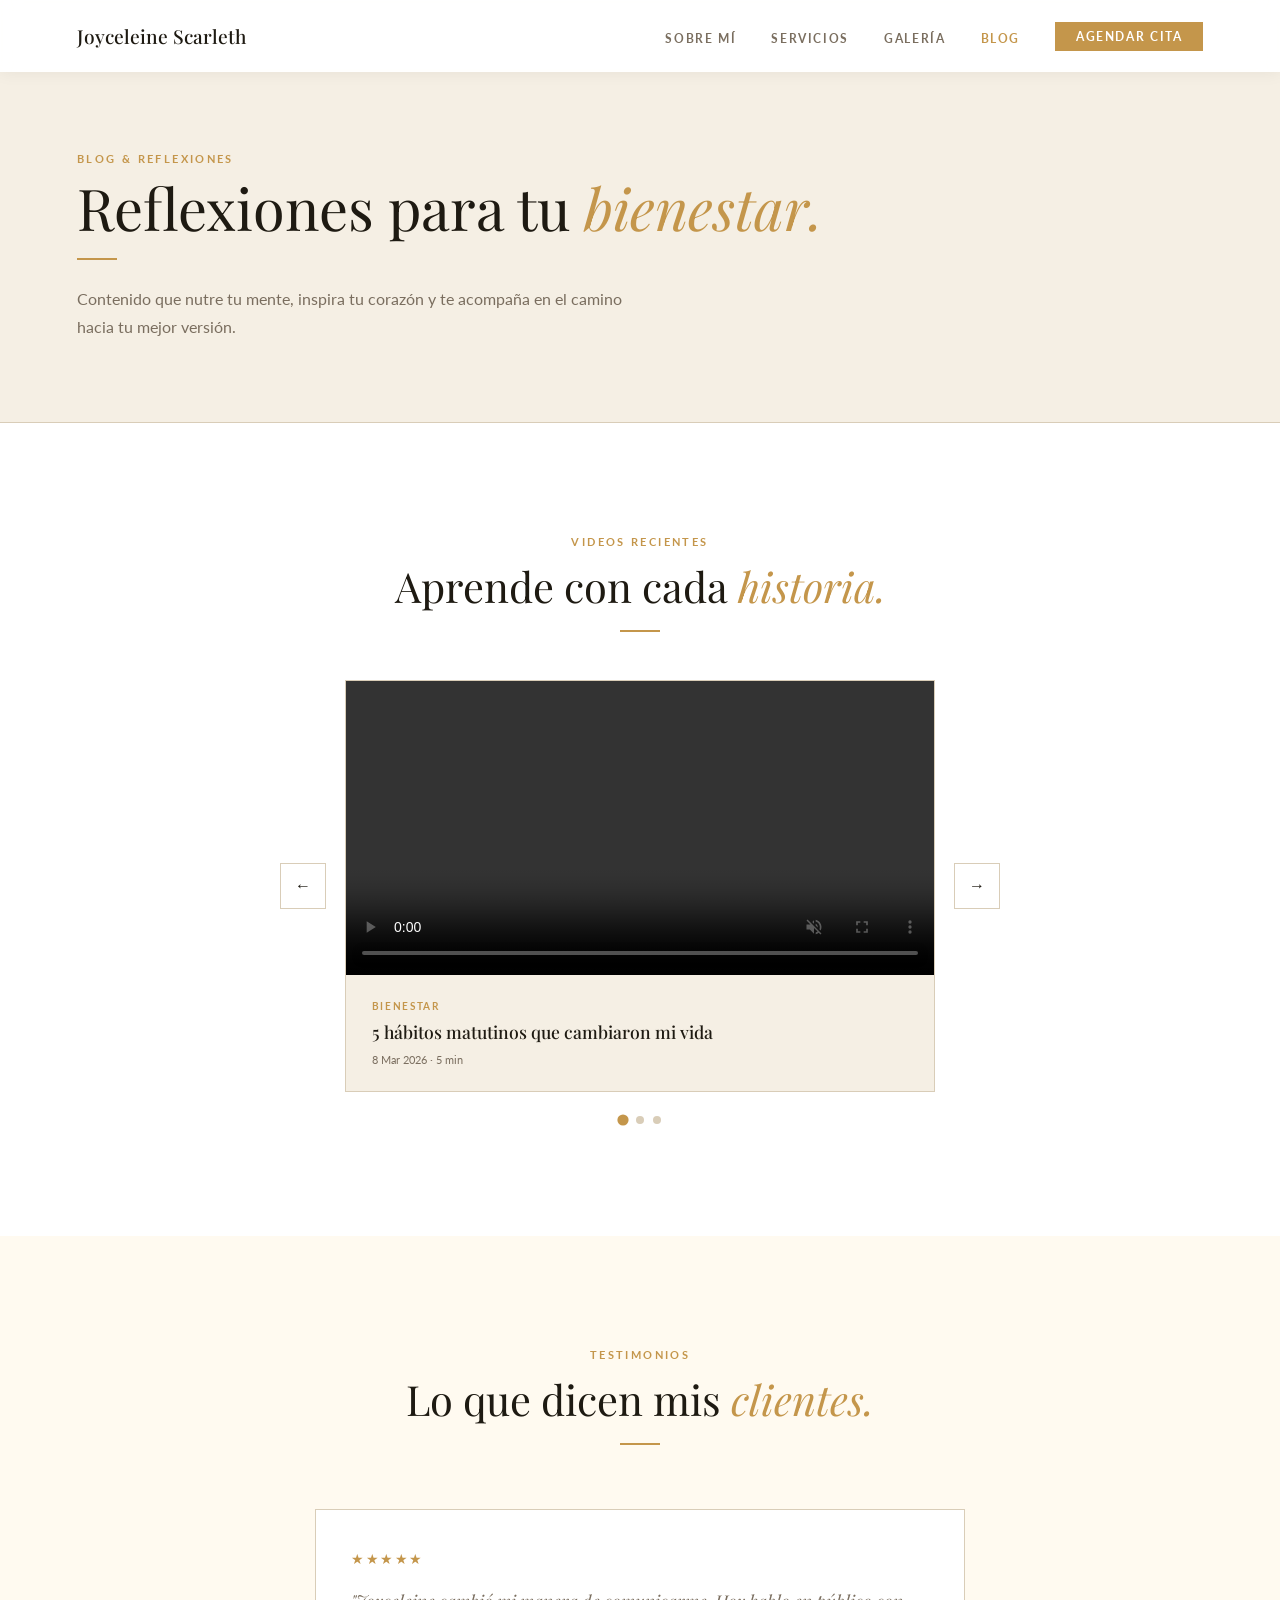
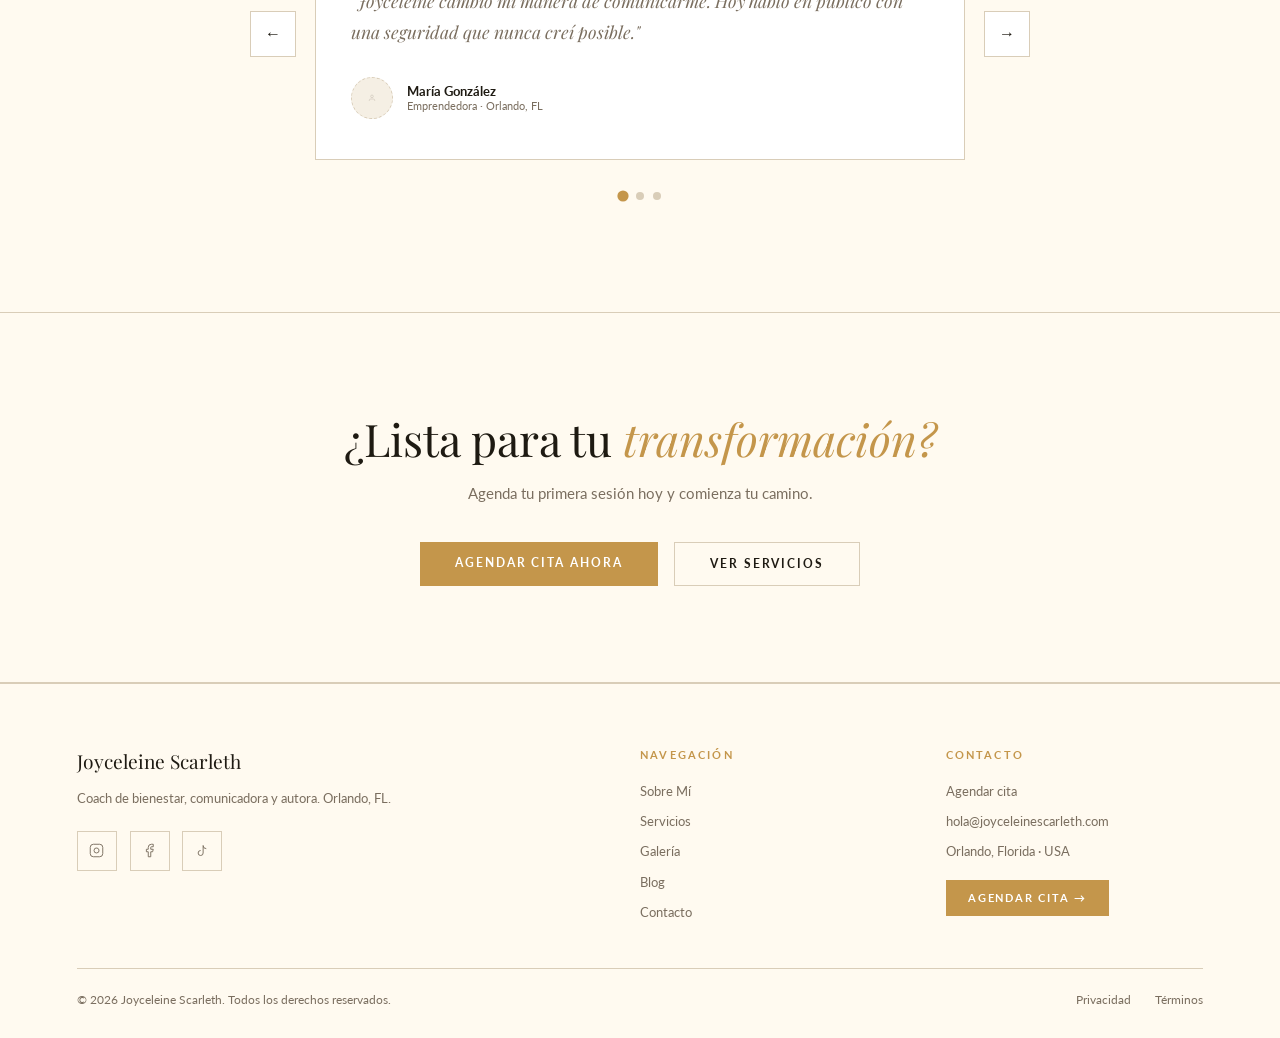
==== blog.html @ be0067e2 "Convert single-page site to multi-page structure with carousels - Split index.html into 6 pages: sob" ====
<!DOCTYPE html>
<html lang="es">
<head>
  <meta charset="UTF-8" />
  <meta name="viewport" content="width=device-width, initial-scale=1.0" />
  <title>Blog — Joyceleine Scarleth</title>
  <link rel="preconnect" href="https://fonts.googleapis.com" />
  <link rel="preconnect" href="https://fonts.gstatic.com" crossorigin />
  <link href="https://fonts.googleapis.com/css2?family=Playfair+Display:ital,wght@0,400;0,500;1,400&family=Lato:wght@300;400;700&display=swap" rel="stylesheet" />
  <link rel="stylesheet" href="src/css/style.css" />
</head>
<body>

<!-- MOBILE MENU -->
<div class="mob" id="mob">
  <button class="mob-x" id="mobX">✕</button>
  <a href="sobre-mi.html" onclick="cm()">Sobre Mí</a>
  <a href="servicios.html" onclick="cm()">Servicios</a>
  <a href="galeria.html" onclick="cm()">Galería</a>
  <a href="blog.html" onclick="cm()">Blog</a>
  <a href="contacto.html" onclick="cm()" class="btn btn-fill" style="font-size:.75rem;margin-top:1rem;">Agendar cita</a>
</div>

<!-- NAV -->
<nav id="nav" class="s">
  <a href="index.html" class="logo">Joyceleine Scarleth</a>
  <ul class="nav-links">
    <li><a href="sobre-mi.html">Sobre Mí</a></li>
    <li><a href="servicios.html">Servicios</a></li>
    <li><a href="galeria.html">Galería</a></li>
    <li><a href="blog.html" class="active">Blog</a></li>
    <li><a href="contacto.html" class="nav-cta-btn btn">Agendar cita</a></li>
  </ul>
  <div class="hamburger" id="ham"><span></span><span></span><span></span></div>
</nav>

<!-- PAGE HERO -->
<div class="page-hero">
  <span class="tag">Blog & Reflexiones</span>
  <h1>Reflexiones para tu <em>bienestar.</em></h1>
  <div class="line"></div>
  <p>Contenido que nutre tu mente, inspira tu corazón y te acompaña en el camino hacia tu mejor versión.</p>
</div>

<!-- BLOG -->
<section id="blog">
  <div class="b-head up">
    <span class="tag">Videos recientes</span>
    <h2 class="h2">Aprende con cada <em>historia.</em></h2>
    <div class="line c"></div>
  </div>
  <div class="b-carousel-wrap up">
    <button class="t-arrow b-prev" aria-label="Anterior">&#8592;</button>
    <div class="b-carousel">
      <div class="b-track">
        <div class="b-card">
          <div class="b-video-wrap">
            <video controls muted playsinline preload="metadata">
              <source src="src/videos/joycevideo1.mp4" type="video/mp4" />
            </video>
          </div>
          <div class="b-body">
            <span class="b-cat">Bienestar</span>
            <h3 class="b-title">5 hábitos matutinos que cambiaron mi vida</h3>
            <p class="b-meta">8 Mar 2026 · 5 min</p>
          </div>
        </div>
        <div class="b-card">
          <div class="b-video-wrap">
            <video controls muted playsinline preload="metadata">
              <source src="src/videos/joycevideo2.mp4" type="video/mp4" />
            </video>
          </div>
          <div class="b-body">
            <span class="b-cat">Comunicación</span>
            <h3 class="b-title">Cómo hablar en público sin miedo</h3>
            <p class="b-meta">5 Mar 2026 · 4 min</p>
          </div>
        </div>
        <div class="b-card">
          <div class="b-video-wrap">
            <video controls muted playsinline preload="metadata">
              <source src="src/videos/joycevideo3.mp4" type="video/mp4" />
            </video>
          </div>
          <div class="b-body">
            <span class="b-cat">Liderazgo</span>
            <h3 class="b-title">La base de todo liderazgo auténtico</h3>
            <p class="b-meta">1 Mar 2026 · 6 min</p>
          </div>
        </div>
      </div>
    </div>
    <button class="t-arrow b-next" aria-label="Siguiente">&#8594;</button>
  </div>
  <div class="b-dots">
    <button class="b-dot active"></button>
    <button class="b-dot"></button>
    <button class="b-dot"></button>
  </div>
</section>

<!-- TESTIMONIOS -->
<section id="testimonios">
  <div class="t-head up">
    <span class="tag">Testimonios</span>
    <h2 class="h2">Lo que dicen mis <em>clientes.</em></h2>
    <div class="line c"></div>
  </div>
  <div class="t-carousel-wrap up">
    <button class="t-arrow t-prev" aria-label="Anterior">&#8592;</button>
    <div class="t-carousel">
      <div class="t-track">
        <div class="t-card">
          <div class="t-stars">★★★★★</div>
          <p class="t-quote">"Joyceleine cambió mi manera de comunicarme. Hoy hablo en público con una seguridad que nunca creí posible."</p>
          <div class="t-auth">
            <div class="t-av ph"><svg width="16" height="16" viewBox="0 0 24 24" fill="none" stroke="currentColor" stroke-width="1.5" style="opacity:.4"><path d="M20 21v-2a4 4 0 0 0-4-4H8a4 4 0 0 0-4 4v2"/><circle cx="12" cy="7" r="4"/></svg></div>
            <div><p class="t-name">María González</p><p class="t-role">Emprendedora · Orlando, FL</p></div>
          </div>
        </div>
        <div class="t-card">
          <div class="t-stars">★★★★★</div>
          <p class="t-quote">"El coaching fue un antes y un después. Me ayudó a encontrar claridad, propósito y herramientas reales para crecer."</p>
          <div class="t-auth">
            <div class="t-av ph"><svg width="16" height="16" viewBox="0 0 24 24" fill="none" stroke="currentColor" stroke-width="1.5" style="opacity:.4"><path d="M20 21v-2a4 4 0 0 0-4-4H8a4 4 0 0 0-4 4v2"/><circle cx="12" cy="7" r="4"/></svg></div>
            <div><p class="t-name">Andrea Morales</p><p class="t-role">Ejecutiva · Miami, FL</p></div>
          </div>
        </div>
        <div class="t-card">
          <div class="t-stars">★★★★★</div>
          <p class="t-quote">"El retiro de liderazgo fue transformador. La energía de Joyceleine es magnética y su conocimiento profundo."</p>
          <div class="t-auth">
            <div class="t-av ph"><svg width="16" height="16" viewBox="0 0 24 24" fill="none" stroke="currentColor" stroke-width="1.5" style="opacity:.4"><path d="M20 21v-2a4 4 0 0 0-4-4H8a4 4 0 0 0-4 4v2"/><circle cx="12" cy="7" r="4"/></svg></div>
            <div><p class="t-name">Carmen Reyes</p><p class="t-role">Coach · Tampa, FL</p></div>
          </div>
        </div>
      </div>
    </div>
    <button class="t-arrow t-next" aria-label="Siguiente">&#8594;</button>
  </div>
  <div class="t-dots">
    <button class="t-dot active"></button>
    <button class="t-dot"></button>
    <button class="t-dot"></button>
  </div>
</section>

<!-- CTA -->
<section id="cta">
  <h2 class="cta-h up">¿Lista para tu <em>transformación?</em></h2>
  <p class="cta-sub up" style="transition-delay:.1s">Agenda tu primera sesión hoy y comienza tu camino.</p>
  <div class="cta-btns up" style="transition-delay:.2s">
    <a href="contacto.html" class="btn btn-fill">Agendar cita ahora</a>
    <a href="servicios.html" class="btn btn-outline">Ver servicios</a>
  </div>
</section>

<!-- FOOTER -->
<footer>
  <div class="ft-grid">
    <div>
      <p class="ft-name">Joyceleine Scarleth</p>
      <p class="ft-desc">Coach de bienestar, comunicadora y autora. Orlando, FL.</p>
      <div class="socials">
        <a href="https://www.instagram.com/joyceleinescarleth" target="_blank" class="soc" aria-label="Instagram"><svg width="15" height="15" viewBox="0 0 24 24" fill="none" stroke="currentColor" stroke-width="1.5"><rect x="2" y="2" width="20" height="20" rx="5"/><path d="M16 11.37A4 4 0 1 1 12.63 8 4 4 0 0 1 16 11.37z"/><line x1="17.5" y1="6.5" x2="17.51" y2="6.5"/></svg></a>
        <a href="https://www.facebook.com/share/1AGDUjxgYz/?mibextid=wwXIfr" target="_blank" class="soc" aria-label="Facebook"><svg width="15" height="15" viewBox="0 0 24 24" fill="none" stroke="currentColor" stroke-width="1.5"><path d="M18 2h-3a5 5 0 0 0-5 5v3H7v4h3v8h4v-8h3l1-4h-4V7a1 1 0 0 1 1-1h3z"/></svg></a>
        <a href="https://www.tiktok.com/@joyceleine" target="_blank" class="soc" aria-label="TikTok"><svg width="15" height="15" viewBox="0 0 24 24" fill="none" stroke="currentColor" stroke-width="1.5"><path d="M9 12a4 4 0 1 0 4 4V4a5 5 0 0 0 5 5"/></svg></a>
      </div>
    </div>
    <div>
      <p class="ft-h">Navegación</p>
      <ul class="ft-links">
        <li><a href="sobre-mi.html">Sobre Mí</a></li>
        <li><a href="servicios.html">Servicios</a></li>
        <li><a href="galeria.html">Galería</a></li>
        <li><a href="blog.html">Blog</a></li>
        <li><a href="contacto.html">Contacto</a></li>
      </ul>
    </div>
    <div>
      <p class="ft-h">Contacto</p>
      <ul class="ft-links">
        <li><a href="contacto.html">Agendar cita</a></li>
        <li><a href="mailto:hola@joyceleinescarleth.com">hola@joyceleinescarleth.com</a></li>
        <li><a href="#">Orlando, Florida · USA</a></li>
      </ul>
      <a href="contacto.html" class="btn btn-fill" style="margin-top:1.3rem;font-size:.7rem;padding:.7rem 1.4rem;">Agendar cita →</a>
    </div>
  </div>
  <div class="ft-bot">
    <p class="ft-copy">© 2026 Joyceleine Scarleth. Todos los derechos reservados.</p>
    <div class="ft-leg">
      <a href="#">Privacidad</a>
      <a href="#">Términos</a>
    </div>
  </div>
</footer>

<script>
  // Nav
  const nav = document.getElementById('nav');
  window.addEventListener('scroll', () => nav.classList.add('s'));
  document.getElementById('ham').onclick = () => document.getElementById('mob').classList.add('open');
  document.getElementById('mobX').onclick = () => document.getElementById('mob').classList.remove('open');
  function cm() { document.getElementById('mob').classList.remove('open'); }

  // Scroll animations
  const io = new IntersectionObserver(entries => {
    entries.forEach(e => { if (e.isIntersecting) { e.target.classList.add('on'); io.unobserve(e.target); } });
  }, { threshold: 0.1 });
  document.querySelectorAll('.up').forEach(el => io.observe(el));

  // ── Blog carousel with video autoplay ──
  (function () {
    const section = document.getElementById('blog');
    const track   = section.querySelector('.b-track');
    const cards   = Array.from(track.querySelectorAll('.b-card'));
    const dots    = Array.from(section.querySelectorAll('.b-dot'));
    const prev    = section.querySelector('.b-prev');
    const next    = section.querySelector('.b-next');
    let current = 0;
    let sectionVisible = false;

    function video(idx) { return cards[idx].querySelector('video'); }

    function playActive() {
      const v = video(current);
      if (v && sectionVisible) v.play().catch(() => {});
    }

    function pauseAll() {
      cards.forEach(c => { const v = c.querySelector('video'); if (v) v.pause(); });
    }

    function go(idx) {
      pauseAll();
      current = (idx + cards.length) % cards.length;
      track.style.transform = `translateX(-${current * 100}%)`;
      dots.forEach((d, i) => d.classList.toggle('active', i === current));
      playActive();
    }

    // When a video ends → next slide
    cards.forEach((card, i) => {
      const v = card.querySelector('video');
      if (v) v.addEventListener('ended', () => go(i + 1));
    });

    // Arrow & dot controls
    prev.addEventListener('click', () => go(current - 1));
    next.addEventListener('click', () => go(current + 1));
    dots.forEach((d, i) => d.addEventListener('click', () => go(i)));

    // Touch swipe
    let startX = 0;
    track.addEventListener('touchstart', e => { startX = e.touches[0].clientX; }, { passive: true });
    track.addEventListener('touchend', e => {
      const diff = startX - e.changedTouches[0].clientX;
      if (Math.abs(diff) > 40) go(current + (diff > 0 ? 1 : -1));
    });

    // Play/pause based on section visibility
    new IntersectionObserver(entries => {
      entries.forEach(e => {
        sectionVisible = e.isIntersecting;
        if (sectionVisible) playActive(); else pauseAll();
      });
    }, { threshold: 0.3 }).observe(section);
  })();

  // ── Testimonials carousel ──
  (function () {
    const section = document.getElementById('testimonios');
    const track = section.querySelector('.t-track');
    const cards = track.querySelectorAll('.t-card');
    const dots  = section.querySelectorAll('.t-dot');
    const prev  = section.querySelector('.t-prev');
    const next  = section.querySelector('.t-next');
    let current = 0, timer;

    function go(idx) {
      current = (idx + cards.length) % cards.length;
      track.style.transform = `translateX(-${current * 100}%)`;
      dots.forEach((d, i) => d.classList.toggle('active', i === current));
    }

    prev.addEventListener('click', () => { go(current - 1); resetTimer(); });
    next.addEventListener('click', () => { go(current + 1); resetTimer(); });
    dots.forEach((d, i) => d.addEventListener('click', () => { go(i); resetTimer(); }));

    let startX = 0;
    track.addEventListener('touchstart', e => { startX = e.touches[0].clientX; }, { passive: true });
    track.addEventListener('touchend', e => {
      const diff = startX - e.changedTouches[0].clientX;
      if (Math.abs(diff) > 40) { go(current + (diff > 0 ? 1 : -1)); resetTimer(); }
    });

    function resetTimer() { clearInterval(timer); timer = setInterval(() => go(current + 1), 5000); }
    section.addEventListener('mouseenter', () => clearInterval(timer));
    section.addEventListener('mouseleave', resetTimer);
    resetTimer();
  })();
</script>
</body>
</html>
---- src/css/style.css ----
:root {
  --bronze:      #C4964B;
  --bronze-dark: #9A7230;
  --beige:       #F5EFE4;
  --beige-mid:   #EDE4D3;
  --beige-dark:  #D9CDB8;
  --white:       #FFFFFF;
  --text:        #1E1A12;
  --text-soft:   #7A6E5F;
  --nav-h:       72px;
}

*, *::before, *::after { box-sizing: border-box; margin: 0; padding: 0; }
html { scroll-behavior: smooth; }
body { font-family: 'Lato', sans-serif; background: var(--white); color: var(--text); overflow-x: hidden; }
a { text-decoration: none; color: inherit; }

/* UTILS */
.tag {
  font-size: .68rem;
  font-weight: 700;
  letter-spacing: .22em;
  text-transform: uppercase;
  color: var(--bronze);
  display: block;
  margin-bottom: .8rem;
}
.h2 {
  font-family: 'Playfair Display', serif;
  font-size: clamp(1.8rem, 3.5vw, 2.6rem);
  font-weight: 400;
  line-height: 1.2;
}
.h2 em { font-style: italic; color: var(--bronze); }
.line {
  width: 40px; height: 2px;
  background: var(--bronze);
  margin: 1.2rem 0 1.6rem;
}
.line.c { margin: 1.2rem auto 1.6rem; }
.btn {
  display: inline-block;
  padding: .85rem 2.2rem;
  font-size: .75rem;
  font-weight: 700;
  letter-spacing: .16em;
  text-transform: uppercase;
  cursor: pointer;
  border: none;
  transition: all .25s;
}
.btn-fill { background: var(--bronze); color: #fff; }
.btn-fill:hover { background: var(--bronze-dark); transform: translateY(-2px); }
.btn-ghost { background: transparent; border: 1.5px solid rgba(255,255,255,.55); color: #fff; }
.btn-ghost:hover { background: rgba(255,255,255,.1); border-color: #fff; }
.btn-outline { background: transparent; border: 1.5px solid var(--beige-dark); color: var(--text); }
.btn-outline:hover { border-color: var(--bronze); color: var(--bronze); }

/* IMAGE PLACEHOLDER */
.ph {
  background: var(--beige);
  border: 1.5px dashed var(--beige-dark);
  display: flex;
  flex-direction: column;
  align-items: center;
  justify-content: center;
  gap: .5rem;
  color: var(--text-soft);
  font-size: .65rem;
  font-weight: 700;
  letter-spacing: .1em;
  text-transform: uppercase;
  text-align: center;
  padding: 1rem;
}
.ph svg { opacity: .35; }

/* ANIMATIONS */
.up { opacity: 0; transform: translateY(24px); transition: opacity .65s ease, transform .65s ease; }
.up.on { opacity: 1; transform: none; }

/* ── NAV ── */
nav {
  position: fixed; top: 0; left: 0; right: 0;
  height: var(--nav-h); z-index: 100;
  display: flex; align-items: center; justify-content: space-between;
  padding: 0 6%;
  transition: background .35s, box-shadow .35s;
}
nav.s { background: rgba(255,255,255,.97); box-shadow: 0 1px 16px rgba(0,0,0,.06); backdrop-filter: blur(10px); }
.logo {
  font-family: 'Playfair Display', serif;
  font-size: 1.2rem; font-weight: 500;
  color: #fff;
  transition: color .35s;
}
nav.s .logo { color: var(--text); }
.nav-links { display: flex; align-items: center; gap: 2.2rem; list-style: none; }
.nav-links a {
  font-size: .72rem; font-weight: 700; letter-spacing: .14em;
  text-transform: uppercase; color: rgba(255,255,255,.8);
  transition: color .25s;
}
nav.s .nav-links a { color: var(--text-soft); }
.nav-links a:hover, nav.s .nav-links a:hover { color: var(--bronze) !important; }
.nav-links a.active, nav.s .nav-links a.active { color: var(--bronze) !important; }
.nav-cta-btn {
  background: var(--bronze); color: #fff !important;
  padding: .5rem 1.3rem;
}
nav.s .nav-cta-btn { color: #fff !important; }
.hamburger { display: none; flex-direction: column; gap: 5px; cursor: pointer; }
.hamburger span { width: 22px; height: 2px; background: #fff; transition: background .35s; }
nav.s .hamburger span { background: var(--text); }

/* MOBILE MENU */
.mob {
  display: none; position: fixed; inset: 0;
  background: var(--white); z-index: 99;
  flex-direction: column; align-items: center; justify-content: center; gap: 1.8rem;
}
.mob.open { display: flex; }
.mob a { font-family: 'Playfair Display', serif; font-size: 1.8rem; color: var(--text); }
.mob a:hover { color: var(--bronze); }
.mob-x { position: absolute; top: 1.5rem; right: 6%; font-size: 1.8rem; background: none; border: none; cursor: pointer; color: var(--text); }

/* ── HERO (homepage only) ── */
#hero {
  height: 100vh; min-height: 620px;
  position: relative; display: flex; align-items: flex-end; padding-bottom: 9vh;
}
.hero-bg { position: absolute; inset: 0; overflow: hidden; }
.hero-bg img { width: 100%; height: 100%; object-fit: cover; object-position: center top; display: block; }
.hero-overlay {
  position: absolute; inset: 0;
  background: linear-gradient(to bottom, rgba(20,16,8,.1) 0%, rgba(20,16,8,.65) 100%);
}
.hero-content { position: relative; z-index: 2; padding: 0 6%; max-width: 680px; }
.hero-eyebrow { font-size: .7rem; font-weight: 700; letter-spacing: .28em; text-transform: uppercase; color: var(--bronze); margin-bottom: 1rem; }
.hero-h1 {
  font-family: 'Playfair Display', serif;
  font-size: clamp(2.6rem, 5.5vw, 5rem);
  font-weight: 400; line-height: 1.08; color: #fff; margin-bottom: 1.2rem;
}
.hero-h1 em { font-style: italic; color: #DDB97A; }
.hero-sub { font-size: 1rem; color: rgba(255,255,255,.72); margin-bottom: 2.2rem; line-height: 1.7; max-width: 420px; }
.hero-btns { display: flex; gap: 1rem; flex-wrap: wrap; }
.scroll-hint {
  position: absolute; bottom: 2rem; right: 6%; z-index: 2;
  display: flex; flex-direction: column; align-items: center; gap: .4rem;
  color: rgba(255,255,255,.4); font-size: .62rem; letter-spacing: .18em; text-transform: uppercase;
}
.scroll-line { width: 1px; height: 40px; background: linear-gradient(to bottom, transparent, rgba(255,255,255,.45)); animation: sl 2s ease-in-out infinite; }
@keyframes sl { 0%,100%{opacity:.4;transform:scaleY(1)} 50%{opacity:1;transform:scaleY(.6)} }

/* Hero socials */
.hero-socials { display: flex; gap: .7rem; margin-top: 1.6rem; }
.hero-soc {
  width: 42px; height: 42px;
  background: rgba(255,255,255,.12);
  border: 1.5px solid rgba(255,255,255,.3);
  display: flex; align-items: center; justify-content: center;
  color: rgba(255,255,255,.85);
  transition: background .25s, border-color .25s, transform .25s;
}
.hero-soc:hover {
  background: var(--bronze);
  border-color: var(--bronze);
  color: #fff;
  transform: translateY(-3px);
}

/* ── PAGE HERO (inner pages) ── */
.page-hero {
  padding: calc(var(--nav-h) + 5rem) 6% 5rem;
  background: var(--beige);
  border-bottom: 1.5px solid var(--beige-dark);
}
.page-hero .tag { margin-bottom: .6rem; }
.page-hero h1 {
  font-family: 'Playfair Display', serif;
  font-size: clamp(2.2rem, 4.5vw, 3.8rem);
  font-weight: 400;
  line-height: 1.12;
  color: var(--text);
}
.page-hero h1 em { font-style: italic; color: var(--bronze); }
.page-hero p {
  font-size: .97rem;
  color: var(--text-soft);
  margin-top: 1rem;
  max-width: 560px;
  line-height: 1.8;
}
.page-hero .line { margin-top: 1.2rem; }

/* ── NOSOTROS ── */
#nosotros {
  padding: 7rem 6%;
  display: grid; grid-template-columns: 1fr 1fr; gap: 5rem; align-items: center;
  max-width: 1160px; margin: 0 auto;
}
.about-img { position: relative; }
.about-main { height: 540px; overflow: hidden; }
.about-main img { width: 100%; height: 100%; object-fit: cover; object-position: center top; display: block; }
.about-accent {
  position: absolute; bottom: -2rem; right: -2rem;
  width: 52%; height: 240px;
  border: 5px solid var(--white); z-index: 1;
}
.about-text p { font-size: .97rem; line-height: 1.85; color: var(--text-soft); margin-bottom: 1rem; }
.about-sig { font-family: 'italic', serif; font-size: 1.6rem; font-style: italic; color: var(--bronze); margin: 1.6rem 0; }

/* About page extras */
.about-values {
  padding: 7rem 6%;
  background: #FFFAF0;
}
.about-values .inner { max-width: 1160px; margin: 0 auto; }
.values-grid { display: grid; grid-template-columns: repeat(3,1fr); gap: 2rem; margin-top: 3rem; }
.value-item {
  padding: 2rem;
  background: var(--white);
  border: 1.5px solid var(--beige-dark);
  border-top: 2px solid var(--bronze);
}
.value-item h3 { font-family: 'Playfair Display', serif; font-size: 1.1rem; font-weight: 500; margin-bottom: .8rem; }
.value-item p { font-size: .87rem; line-height: 1.75; color: var(--text-soft); }

/* ── SERVICIOS ── */
#servicios { background: #FFFAF0; padding: 7rem 6%; }
.s-head { text-align: center; margin-bottom: 4rem; }
.s-head .tag { color: var(--bronze); }
.s-head .line { background: var(--bronze); }
.s-grid { display: grid; grid-template-columns: repeat(3,1fr); gap: 16px; max-width: 1160px; margin: 0 auto; }
.s-card {
  background: var(--white); padding: 2.5rem 2rem;
  border: 1.5px solid var(--beige-dark);
  border-top: 2px solid transparent; transition: border-color .3s, box-shadow .3s; cursor: pointer;
}
.s-card:hover { border-top-color: var(--bronze); box-shadow: 0 8px 28px rgba(196,150,75,.1); }
.s-icon { width: 40px; height: 40px; color: var(--bronze); margin-bottom: 1.3rem; }
.s-title { font-family: 'Playfair Display', serif; font-size: 1.3rem; font-weight: 500; color: var(--text); margin-bottom: .8rem; }
.s-desc { font-size: .87rem; line-height: 1.75; color: var(--text-soft); margin-bottom: 1.8rem; }
.s-link { font-size: .7rem; font-weight: 700; letter-spacing: .14em; text-transform: uppercase; color: var(--bronze); }
.s-cta { text-align: center; margin-top: 3rem; }

/* ── AGENDA ── */
#agenda { padding: 7rem 6%; background: var(--white); }
.ag-inner { max-width: 1160px; margin: 0 auto; display: grid; grid-template-columns: 1fr 1.1fr; gap: 5rem; align-items: start; }
.ag-text p { font-size: .97rem; line-height: 1.85; color: var(--text-soft); margin-bottom: 1.5rem; }
.ev-list { display: flex; flex-direction: column; gap: 1px; }
.ev {
  background: var(--beige); display: grid;
  grid-template-columns: 60px 1fr auto; gap: 1.2rem; align-items: center;
  padding: 1.2rem 1.5rem; border-left: 2px solid transparent; transition: border-color .25s;
  cursor: pointer;
}
.ev:hover { border-left-color: var(--bronze); }
.ev-day { font-family: 'Playfair Display', serif; font-size: 1.8rem; font-weight: 400; color: var(--bronze); line-height: 1; display: block; }
.ev-mo { font-size: .62rem; font-weight: 700; letter-spacing: .14em; text-transform: uppercase; color: var(--text-soft); }
.ev h4 { font-family: 'Playfair Display', serif; font-size: .95rem; font-weight: 500; margin-bottom: .2rem; }
.ev p { font-size: .78rem; color: var(--text-soft); }
.ev-badge { font-size: .62rem; font-weight: 700; letter-spacing: .1em; text-transform: uppercase; padding: .3rem .7rem; background: var(--beige-mid); color: var(--text-soft); }

/* ── GALERIA ── */
#galeria { padding: 7rem 6%; background: var(--beige); }
.g-head { text-align: center; margin-bottom: 3rem; }
.g-grid {
  display: grid;
  grid-template-columns: 2fr 1fr 1fr;
  grid-template-rows: 300px 200px;
  gap: 6px; max-width: 1160px; margin: 0 auto 2.5rem;
}
.g-item { overflow: hidden; position: relative; cursor: pointer; }
.g-item .ph { width: 100%; height: 100%; border: none; }
.g-item-1 { grid-row: 1 / 3; }
.g-ov { position: absolute; inset: 0; background: rgba(20,16,8,.45); display: flex; align-items: center; justify-content: center; opacity: 0; transition: opacity .25s; }
.g-ov svg { width: 32px; height: 32px; color: #fff; }
.g-item:hover .g-ov { opacity: 1; }
.g-cta { text-align: center; }

/* Gallery page extras */
#galeria.full-gallery { padding: 5rem 6% 7rem; }
.g-grid-full {
  display: grid;
  grid-template-columns: repeat(3, 1fr);
  gap: 6px;
  max-width: 1160px;
  margin: 0 auto;
}
.g-grid-full .g-item { height: 280px; }

/* ── TESTIMONIOS (carousel) ── */
#testimonios { padding: 7rem 6%; background: #FFFAF0; }
.t-head { text-align: center; margin-bottom: 4rem; }
.t-head .tag { color: var(--bronze); }
.t-head .line { background: var(--bronze); }

/* Carousel wrapper */
.t-carousel-wrap {
  max-width: 780px;
  margin: 0 auto;
  display: flex;
  align-items: center;
  gap: 1.2rem;
}
.t-carousel { overflow: hidden; flex: 1; }
.t-track {
  display: flex;
  transition: transform .45s cubic-bezier(.4,0,.2,1);
}
.t-track .t-card { min-width: 100%; }

/* Arrow buttons */
.t-arrow {
  width: 46px; height: 46px; flex-shrink: 0;
  background: var(--white);
  border: 1.5px solid var(--beige-dark);
  color: var(--text);
  display: flex; align-items: center; justify-content: center;
  cursor: pointer; font-size: 1rem;
  transition: background .25s, border-color .25s, color .25s, transform .25s;
}
.t-arrow:hover {
  background: var(--bronze);
  border-color: var(--bronze);
  color: #fff;
  transform: scale(1.06);
}

/* Dots */
.t-dots {
  display: flex;
  justify-content: center;
  gap: .55rem;
  margin-top: 2rem;
}
.t-dot {
  width: 8px; height: 8px;
  border-radius: 50%;
  background: var(--beige-dark);
  border: none; cursor: pointer;
  transition: background .25s, transform .25s;
  padding: 0;
}
.t-dot.active {
  background: var(--bronze);
  transform: scale(1.4);
}

/* Card styles */
.t-card {
  background: var(--white); border: 1.5px solid var(--beige-dark);
  padding: 2.5rem 2.2rem; transition: border-color .25s, box-shadow .25s;
}
.t-card:hover { border-color: var(--bronze); box-shadow: 0 6px 24px rgba(196,150,75,.1); }
.t-stars { color: var(--bronze); font-size: .9rem; margin-bottom: 1.2rem; letter-spacing: .1em; }
.t-quote { font-family: 'Playfair Display', serif; font-size: 1.1rem; font-style: italic; font-weight: 400; color: var(--text-soft); line-height: 1.75; margin-bottom: 1.8rem; }
.t-auth { display: flex; align-items: center; gap: .85rem; }
.t-av { width: 42px; height: 42px; border-radius: 50%; overflow: hidden; flex-shrink: 0; }
.t-av .ph { width: 100%; height: 100%; border: none; }
.t-name { font-size: .82rem; font-weight: 700; color: var(--text); }
.t-role { font-size: .7rem; color: var(--text-soft); }

@media(max-width:600px){
  .t-arrow { width: 38px; height: 38px; font-size: .85rem; }
  .t-carousel-wrap { gap: .7rem; }
}

/* ── BLOG ── */
#blog { padding: 7rem 6%; background: var(--white); }
.b-head { text-align: center; max-width: 1160px; margin: 0 auto 3rem; }

/* Blog carousel */
.b-carousel-wrap {
  max-width: 720px;
  margin: 0 auto;
  display: flex;
  align-items: center;
  gap: 1.2rem;
}
.b-carousel { overflow: hidden; flex: 1; }
.b-track {
  display: flex;
  transition: transform .45s cubic-bezier(.4,0,.2,1);
}
.b-track .b-card { min-width: 100%; }

.b-dots {
  display: flex;
  justify-content: center;
  gap: .55rem;
  margin-top: 1.5rem;
}
.b-dot {
  width: 8px; height: 8px;
  border-radius: 50%;
  background: var(--beige-dark);
  border: none; cursor: pointer;
  transition: background .25s, transform .25s;
  padding: 0;
}
.b-dot.active { background: var(--bronze); transform: scale(1.4); }

.b-card { background: var(--beige); overflow: hidden; border: 1.5px solid var(--beige-dark); }
.b-video-wrap { position: relative; width: 100%; background: #000; }
.b-video-wrap video { width: 100%; display: block; max-height: 420px; object-fit: cover; }
.b-body { padding: 1.6rem; }
.b-cat { font-size: .65rem; font-weight: 700; letter-spacing: .16em; text-transform: uppercase; color: var(--bronze); margin-bottom: .5rem; display: block; }
.b-title { font-family: 'Playfair Display', serif; font-size: 1.1rem; font-weight: 500; line-height: 1.4; margin-bottom: .5rem; }
.b-meta { font-size: .7rem; color: var(--text-soft); }

@media(max-width:600px){
  .b-carousel-wrap { gap: .7rem; }
}

/* ── CTA ── */
#cta { background: #FFFAF0; padding: 6rem 6%; text-align: center; border-top: 1px solid var(--beige-dark); border-bottom: 1px solid var(--beige-dark); }
.cta-h { font-family: 'Playfair Display', serif; font-size: clamp(1.8rem,3.5vw,3rem); font-weight: 400; color: var(--text); margin-bottom: 1rem; }
.cta-h em { font-style: italic; color: var(--bronze); }
.cta-sub { font-size: .95rem; color: var(--text-soft); margin-bottom: 2.5rem; }
.cta-btns { display: flex; justify-content: center; gap: 1rem; flex-wrap: wrap; }

/* ── CONTACTO ── */
#contacto { padding: 7rem 6%; background: var(--beige); }
.c-inner { max-width: 1160px; margin: 0 auto; display: grid; grid-template-columns: 1fr 1.3fr; gap: 5rem; align-items: start; }
.c-info p { font-size: .95rem; line-height: 1.85; color: var(--text-soft); margin-bottom: 1.8rem; }
.c-details { display: flex; flex-direction: column; gap: .9rem; margin-bottom: 2rem; }
.c-item { display: flex; align-items: center; gap: .9rem; font-size: .9rem; color: var(--text-soft); }
.c-ico { width: 36px; height: 36px; background: var(--beige-mid); display: flex; align-items: center; justify-content: center; flex-shrink: 0; color: var(--bronze); }
.socials { display: flex; gap: .8rem; }
.soc { width: 40px; height: 40px; border: 1.5px solid var(--beige-dark); display: flex; align-items: center; justify-content: center; color: var(--text-soft); transition: all .25s; }
.soc:hover { background: var(--bronze); border-color: var(--bronze); color: #fff; transform: translateY(-2px); }
.c-form { background: var(--white); padding: 2.5rem; }
.c-form h3 { font-family: 'Playfair Display', serif; font-size: 1.5rem; font-weight: 500; margin-bottom: 1.8rem; }
.f-grid { display: grid; grid-template-columns: 1fr 1fr; gap: .9rem; }
.f-field { display: flex; flex-direction: column; gap: .35rem; }
.f-field.full { grid-column: 1/-1; }
.f-label { font-size: .67rem; font-weight: 700; letter-spacing: .14em; text-transform: uppercase; color: var(--text-soft); }
.f-input, .f-sel, .f-ta {
  border: 1.5px solid var(--beige-dark); padding: .8rem .95rem;
  font-family: 'Lato', sans-serif; font-size: .88rem;
  color: var(--text); background: var(--beige); outline: none;
  transition: border-color .2s; width: 100%;
}
.f-ta { resize: vertical; min-height: 100px; }
.f-input:focus, .f-sel:focus, .f-ta:focus { border-color: var(--bronze); }
.f-input::placeholder, .f-ta::placeholder { color: var(--beige-dark); }
.f-sub { width: 100%; margin-top: 1.2rem; padding: 1rem; font-size: .78rem; }

/* ── FOOTER ── */
footer { background: #FFFAF0; border-top: 1.5px solid var(--beige-dark); padding: 4rem 6% 2rem; }
.ft-grid { display: grid; grid-template-columns: 2fr 1fr 1fr; gap: 3rem; max-width: 1160px; margin: 0 auto 3rem; }
.ft-name { font-family: 'Playfair Display', serif; font-size: 1.2rem; color: var(--text); margin-bottom: .8rem; }
.ft-desc { font-size: .83rem; line-height: 1.75; color: var(--text-soft); margin-bottom: 1.3rem; }
.ft-h { font-size: .68rem; font-weight: 700; letter-spacing: .2em; text-transform: uppercase; color: var(--bronze); margin-bottom: 1.2rem; }
.ft-links { list-style: none; display: flex; flex-direction: column; gap: .7rem; }
.ft-links a { font-size: .83rem; color: var(--text-soft); transition: color .2s; }
.ft-links a:hover { color: var(--bronze); }
.ft-bot { border-top: 1px solid var(--beige-dark); padding-top: 1.5rem; display: flex; justify-content: space-between; max-width: 1160px; margin: 0 auto; }
.ft-copy { font-size: .72rem; color: var(--text-soft); }
.ft-leg { display: flex; gap: 1.5rem; }
.ft-leg a { font-size: .72rem; color: var(--text-soft); transition: color .2s; }
.ft-leg a:hover { color: var(--bronze); }

/* RESPONSIVE */
@media(max-width:1024px){
  #nosotros { grid-template-columns:1fr; gap:3rem; }
  .about-accent { right:0; }
  .s-grid { grid-template-columns:1fr; gap:2px; }
  .ag-inner { grid-template-columns:1fr; gap:3rem; }
  .c-inner { grid-template-columns:1fr; gap:3rem; }
  .ft-grid { grid-template-columns:1fr 1fr; gap:2.5rem; }
  .values-grid { grid-template-columns:1fr 1fr; }
  .g-grid-full { grid-template-columns:1fr 1fr; }
}
@media(max-width:768px){
  .nav-links { display:none; }
  .hamburger { display:flex; }
  .g-grid { grid-template-columns:1fr 1fr; grid-template-rows:auto; }
  .g-item-1 { grid-row:auto; grid-column:1/-1; }
  .ft-grid { grid-template-columns:1fr; gap:2rem; }
  .ft-bot { flex-direction:column; gap:.8rem; }
  .b-head { flex-direction:column; gap:1.2rem; align-items:flex-start; }
  .f-grid { grid-template-columns:1fr; }
  .values-grid { grid-template-columns:1fr; }
  .g-grid-full { grid-template-columns:1fr; }
  .g-grid-full .g-item { height: 220px; }
  .page-hero { padding: calc(var(--nav-h) + 3rem) 6% 3rem; }
}
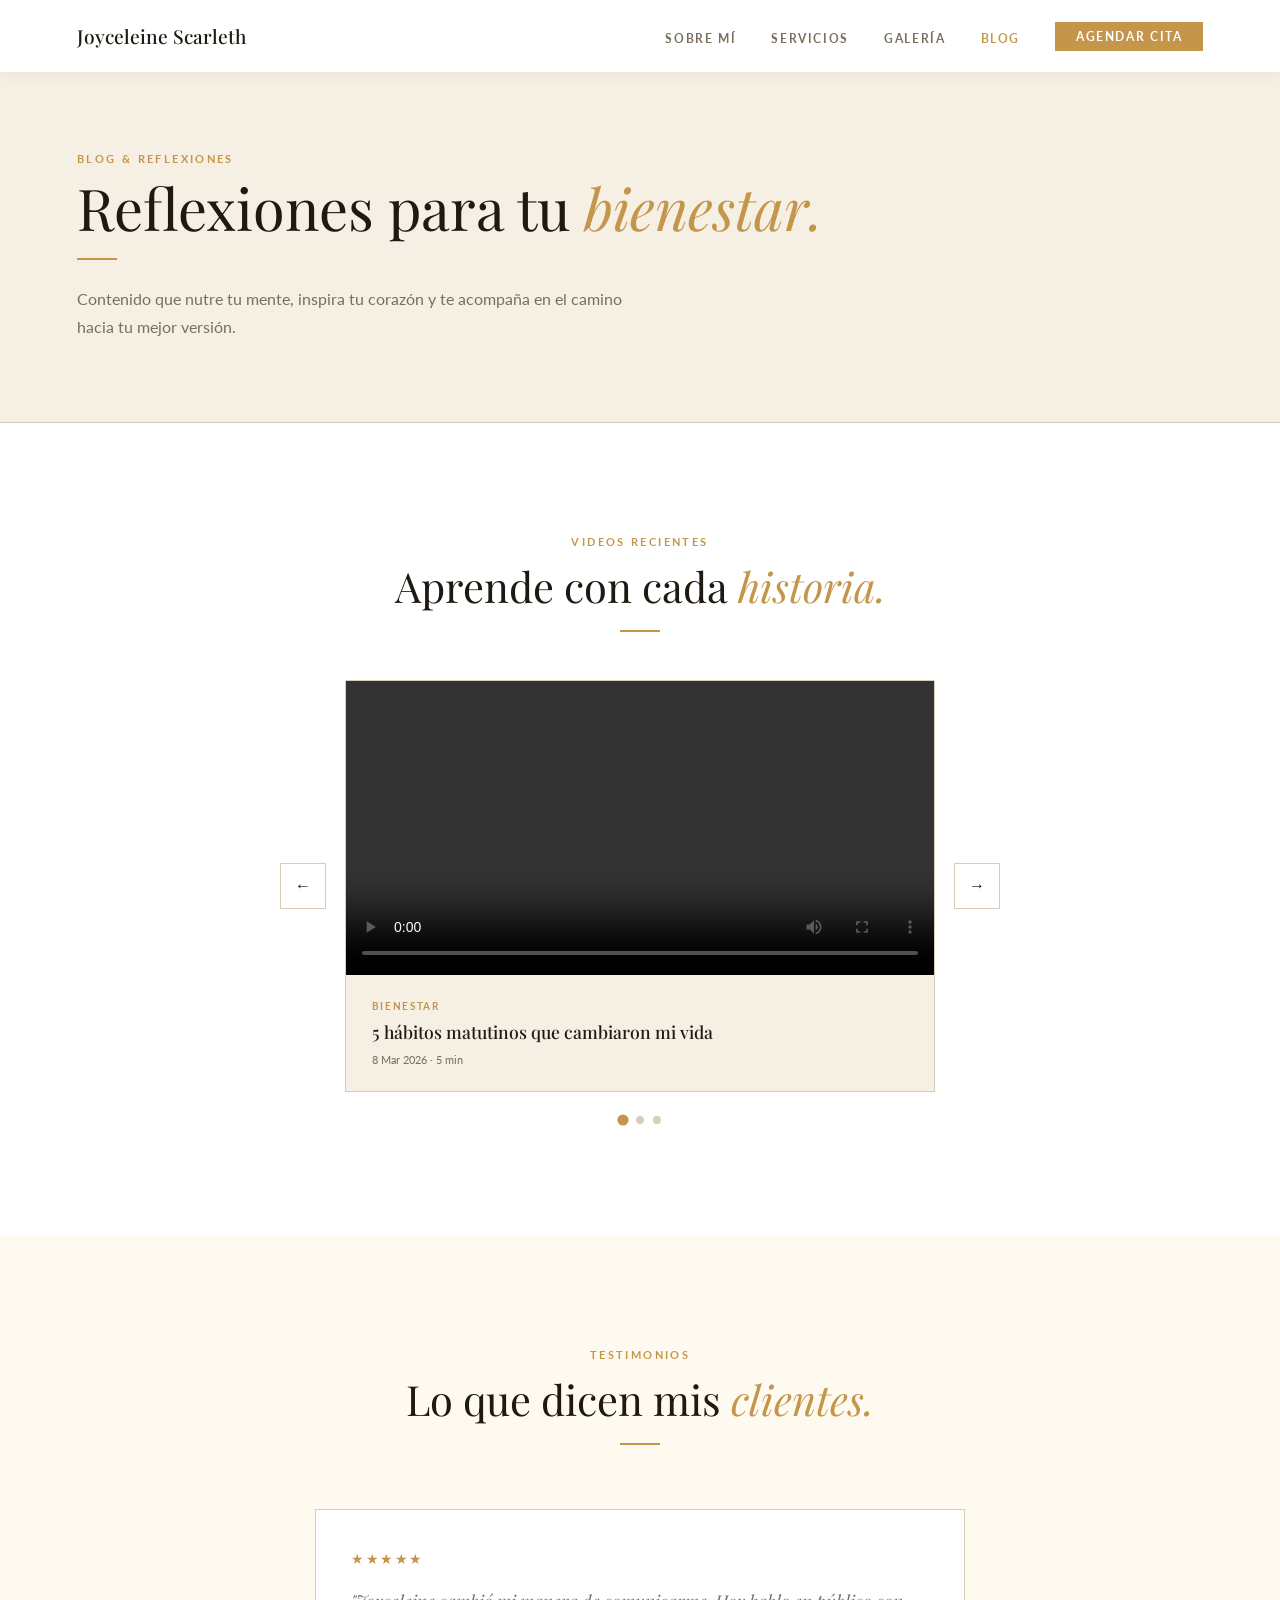
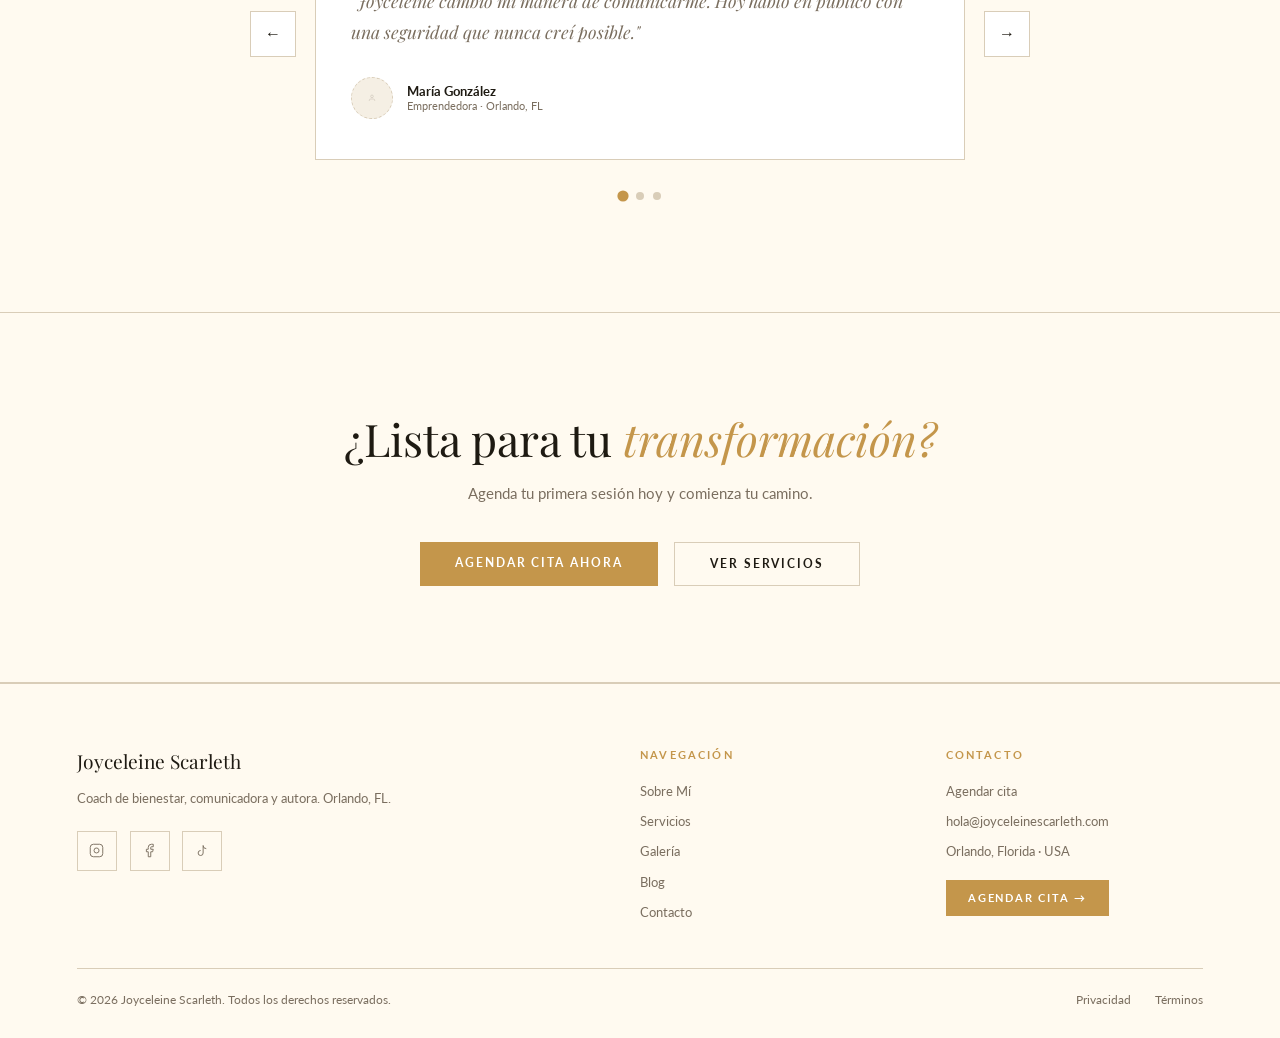
==== commit 63f375ed: "Remove muted from blog videos and attempt autoplay with sound Try unmuted playback first; fall back " ====
--- a/blog.html
+++ b/blog.html
@@ -55,7 +55,7 @@
       <div class="b-track">
         <div class="b-card">
           <div class="b-video-wrap">
-            <video controls muted playsinline preload="metadata">
+            <video controls playsinline preload="metadata">
               <source src="src/videos/joycevideo1.mp4" type="video/mp4" />
             </video>
           </div>
@@ -67,7 +67,7 @@
         </div>
         <div class="b-card">
           <div class="b-video-wrap">
-            <video controls muted playsinline preload="metadata">
+            <video controls playsinline preload="metadata">
               <source src="src/videos/joycevideo2.mp4" type="video/mp4" />
             </video>
           </div>
@@ -79,7 +79,7 @@
         </div>
         <div class="b-card">
           <div class="b-video-wrap">
-            <video controls muted playsinline preload="metadata">
+            <video controls playsinline preload="metadata">
               <source src="src/videos/joycevideo3.mp4" type="video/mp4" />
             </video>
           </div>
@@ -226,7 +226,13 @@
 
     function playActive() {
       const v = video(current);
-      if (v && sectionVisible) v.play().catch(() => {});
+      if (!v || !sectionVisible) return;
+      v.muted = false;
+      v.play().catch(() => {
+        // Browser blocked unmuted autoplay — fall back to muted
+        v.muted = true;
+        v.play().catch(() => {});
+      });
     }
 
     function pauseAll() {
